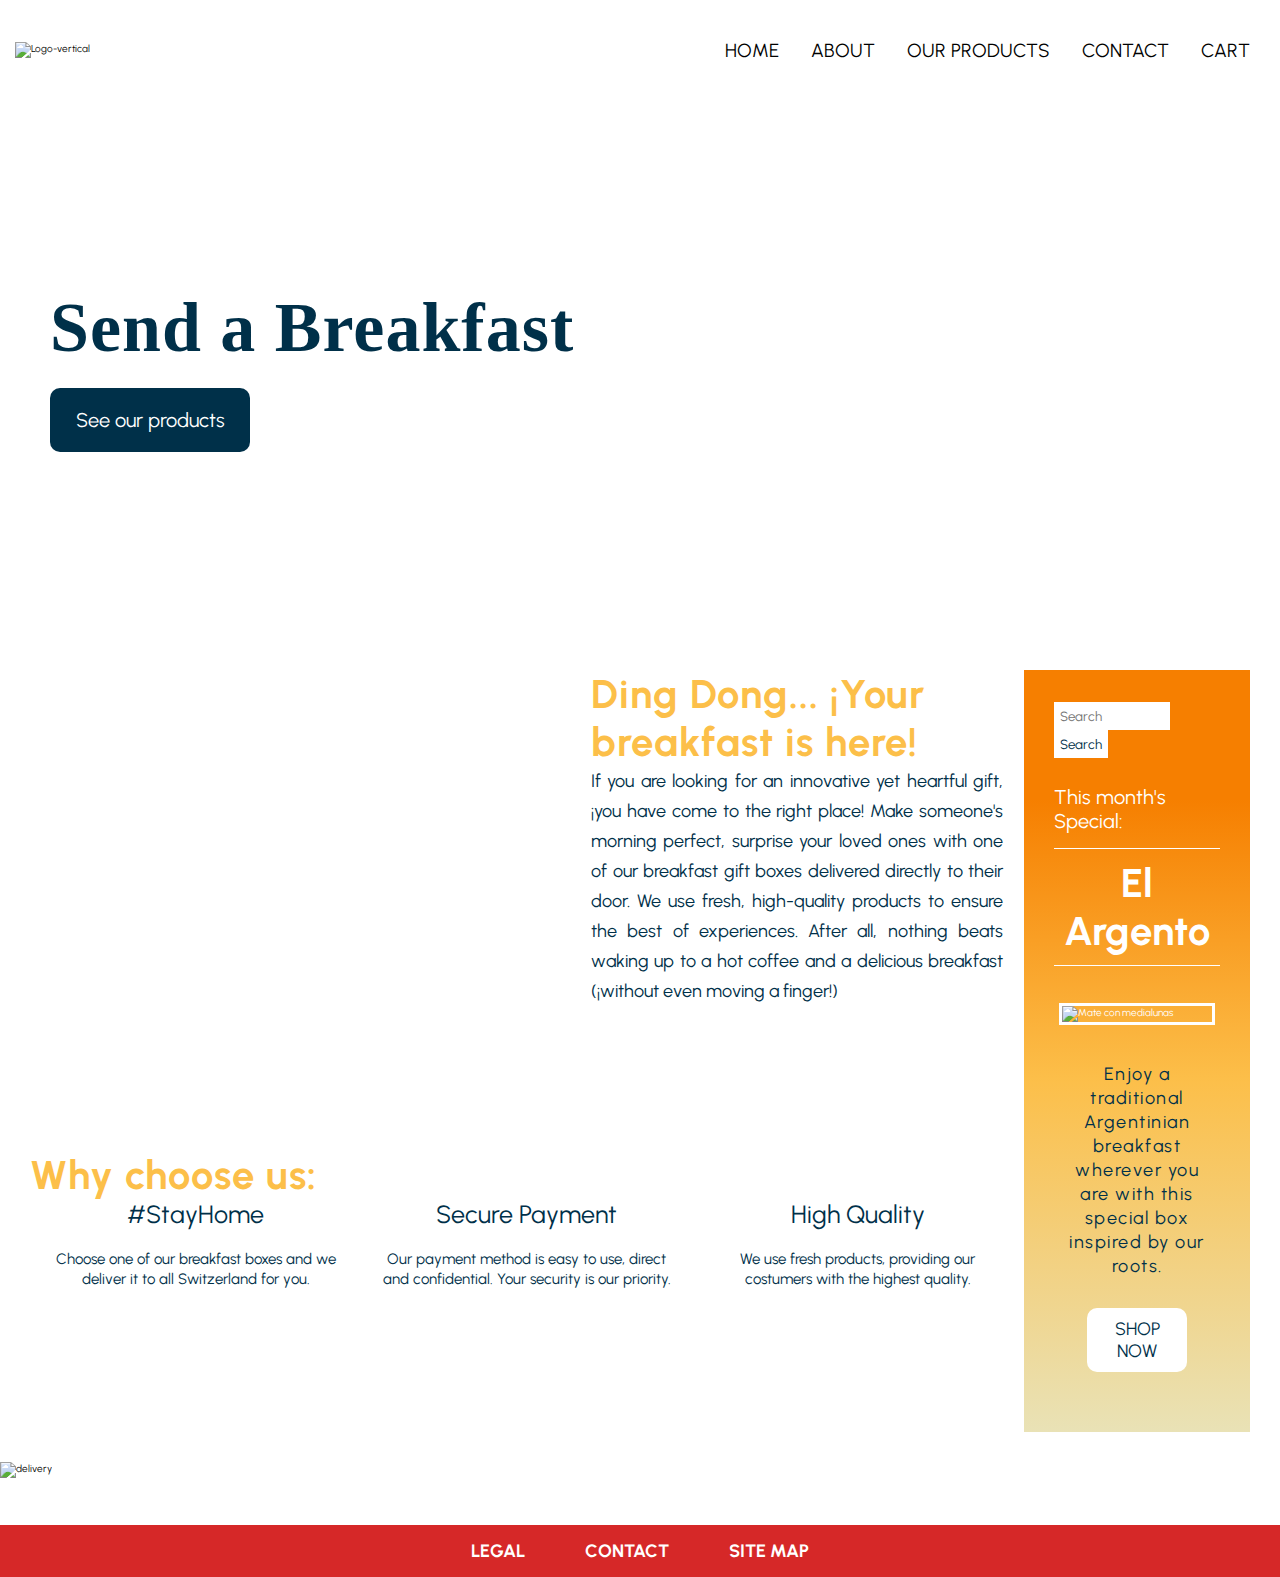
==== proyecto final js/index.html @ a95ef4ea "adding onClick function a .boton-index" ====
<!DOCTYPE html>
<html lang="en">

<head>
    <meta http-equiv="X-UA-Compatible" content="IE=edge">
    <meta charset="UTF-8">
    <meta name="viewport" content="width=device-width, initial-scale=1.0">
    <meta name="description" content="It's breakfast o'clock 🥐 Choose one of our combos and leave the rest to us. ¡We deliver to all CH!">
    <meta name="keywords" content="breakfast, Switzerland, food, delivery, Swiss, gift, Zürich, Geneva, morning">
    <link href="https://cdn.jsdelivr.net/npm/bootstrap@5.1.1/dist/css/bootstrap.min.css" rel="stylesheet" integrity="sha384-F3w7mX95PdgyTmZZMECAngseQB83DfGTowi0iMjiWaeVhAn4FJkqJByhZMI3AhiU" crossorigin="anonymous">
    <link rel="stylesheet" href="css/style.css">
    <link rel="stylesheet" href="css/responsive.css">
    <script src="https://kit.fontawesome.com/d085048c72.js" crossorigin="anonymous"></script>
    <link rel="preconnect" href="https://fonts.googleapis.com">
    <link rel="preconnect" href="https://fonts.gstatic.com" crossorigin>
    <link href="https://fonts.googleapis.com/css2?family=Urbanist:wght@200;300;500&display=swap" rel="stylesheet">

    <!-- Icon -->
    <link rel="icon" href="https://i.postimg.cc/2ytZzptG/coffee.png" type="image/x-icon">

    <!-- Title -->
    <title>Send a Breakfast in Switzerland!</title>
</head>

<body>
    <header>

        <div class="head">

            <!-- Navigation bar + logo -->

            <a href="./index.html">
                <div class="logo">
                    <img src="https://i.postimg.cc/Pq0FxqG3/LOGO2-min.png" alt="Logo-vertical">
                    <!-- Logo -->
                </div>
            </a>

            <!-- NAVIGATION -->
            <nav class="nav-horizontal">
                <ul>
                    <li>
                        <a href="index.html">Home</a>
                        <a href="paginas/about.html">About</a>
                        <a href="paginas/Our-products.html">Our products</a>
                        <a href="paginas/Contact.html">Contact</a>
                        <a href="paginas/Cart.html">Cart</a>
                    </li>
                </ul>
            </nav>

            <!-- BURGER MENU -->

            <div class="burger-menu">
                <button type="button" id="nav-btn" data-bs-toggle="dropdown">
                    <input id="abrir-cerrar" name="abrir-cerrar" type="checkbox" value="" />
                    <label for="abrir-cerrar" class="toggle-button">
                        <span class="cerrar" title="Cerrar">Cerrar</span>
                        <span class="abrir" title="Abrir">Abrir</span>
                    </label>
                </button>
                <ul class="dropdown-menu">
                    <li><a href="index.html">Home</a></li>
                    <li><a href="paginas/about.html">About</a></li>
                    <li><a href="paginas/Our-products.html">Our products</a></li>
                    <li><a href="paginas/Contact.html">Contact</a></li>
                    <li><a href="paginas/Cart.html">Cart</a></li>
                </ul>
            </div>

            <!-- END BURGER MENU -->


        </div>


        <!-- End Navigation bar + logo -->

    </header>

    <!-- BODY -->

    <main class="main">

        <div>
            <div class="titles" id="responsive-title">
                <h1 class="titulo">Send a Breakfast</h1>
                <a class="boton-index btn" onclick="alertOne()">See our products</a>
            </div>


            <!-- GRID -->

            <div class="hide grid">

                <div class="Video-index">
                    <iframe src="https://www.youtube.com/embed/C2gEv_9-p6I" title="YouTube video player" frameborder="0" allow="accelerometer; autoplay; clipboard-write; encrypted-media; gyroscope; picture-in-picture" allowfullscreen></iframe>
                </div>

                <div class="dingdong">
                    <h3 class="subtitulo-1">Ding Dong... ¡Your breakfast is here!</h3>
                    <p class="about-text">If you are looking for an innovative yet heartful gift, ¡you have come to the right place! Make someone's morning perfect, surprise your loved ones with one of our breakfast gift boxes delivered directly to their door. We use fresh,
                        high-quality products to ensure the best of experiences. After all, nothing beats waking up to a hot coffee and a delicious breakfast (¡without even moving a finger!) </p>
                </div>

                <!-- COLUMN RIGHT -->

                <div class="columna-index">

                    <!-- SEARCH ENGINE  -->
                    <div class="mysearch-engine">
                        <form id="form-search">
                            <input type="search" role="search" class="mysearch" placeholder="Search">
                            <button class="mysearch-button">Search</button>
                        </form>
                    </div>

                    <!-- MONTH SPECIAL -->

                    <article id="index-special">
                        <span id="sub-special">This month's Special:</span>
                        <h3 id="title-special">El Argento</h3>

                        <img src="https://i.postimg.cc/d1kPHXFX/el-argento1.jpg" alt="Mate con medialunas" class="img-special">

                        <p>Enjoy a traditional Argentinian breakfast wherever you are with this special box inspired by our roots.
                        </p>

                        <div>
                            <a class="special-button btn" href="paginas/Our-products.html#argento">Shop now</a>
                        </div>

                    </article>

                </div>

                <!-- END MONTH SPECIAL -->


                <!-- SECTION WHY CHOOSE US -->
                <div class="why-choose">
                    <h2 class="subtitulo-1">Why choose us:</h2>

                    <div id="reason-container">
                        <ul class="reason">
                            <div class="reason-hover">
                                <i class="fas fa-truck"></i>
                                <li class="reason-title">#StayHome</li>
                            </div>
                            <li class="p-reason">Choose one of our breakfast boxes and we deliver it to all Switzerland for you.</li>
                        </ul>
                        <ul class="reason">
                            <div class="reason-hover">
                                <i class="fas fa-lock"></i>
                                <li class="reason-title">Secure Payment</li>
                            </div>
                            <li class="p-reason">Our payment method is easy to use, direct and confidential. Your security is our priority. </li>
                        </ul>
                        <ul class="reason">
                            <div class="reason-hover">
                                <i class="fas fa-check-circle"></i>
                                <li class="reason-title">High Quality</li>
                            </div>
                            <li class="p-reason">We use fresh products, providing our costumers with the highest quality.
                            </li>
                        </ul>
                    </div>
                </div>

                <!-- END SECTION WHY CHOOSE US -->

            </div>

            <!-- END GRID -->

        </div>
        <!-- img  of delivery -->

        <div class="banner-indexdown hide">
            <img src="https://i.postimg.cc/B6D71G4q/4225416.jpg" alt="delivery" />
        </div>

        <!-- end img  of delivery -->





        <!-- RESPONSIVE FOR MOBILE -->


        <div id="responsive-index">

            <div class="dingdong">
                <h3 class="subtitulo-1">Ding Dong... ¡Your breakfast is here!</h3>
                <p class="about-text">If you are looking for an innovative yet heartful gift, ¡you have come to the right place! Make someone's morning perfect, surprise your loved ones with one of our breakfast gift boxes delivered directly to their door. We use fresh, high-quality
                    products to ensure the best of experiences. After all, nothing beats waking up to a hot coffee and a delicious breakfast (¡without even moving a finger!) </p>
            </div>

            <div class="Video-index">
                <iframe src="https://www.youtube.com/embed/C2gEv_9-p6I" title="YouTube video player" frameborder="0" allow="accelerometer; autoplay; clipboard-write; encrypted-media; gyroscope; picture-in-picture" allowfullscreen></iframe>
            </div>

            <!-- SECTION WHY CHOOSE US -->

            <div id="reason-container2">

                <div class="why-choose">
                    <div id="carouselExampleCaptions" class="carousel slide" data-bs-ride="carousel">
                        <h2 class="subtitulo-1">Why choose us:</h2>

                        <div class="carousel-inner">
                            <div class="carousel-item active">
                                <ul class="reason">
                                    <div class="reason-hover">
                                        <i class="fas fa-truck"></i>
                                        <li class="reason-title">#StayHome</li>
                                    </div>
                                    <li class="p-reason">Choose one of our breakfast boxes and we deliver it to all Switzerland for you.
                                    </li>
                                </ul>
                            </div>



                            <div class="carousel-item">
                                <ul class="reason">
                                    <div class="reason-hover">
                                        <i class="fas fa-lock"></i>
                                        <li class="reason-title">Secure Payment</li>
                                    </div>
                                    <li class="p-reason">Our payment method is easy to use, direct and confidential. Your security is our priority. </li>
                                </ul>
                            </div>

                            <div class="carousel-item">
                                <ul class="reason">
                                    <div class="reason-hover">
                                        <i class="fas fa-check-circle"></i>
                                        <li class="reason-title">High Quality</li>
                                    </div>
                                    <li class="p-reason">We use fresh products, providing our costumers with the highest quality.
                                    </li>
                                </ul>
                            </div>
                        </div>
                    </div>
                </div>
            </div>

            <!-- END SECTION WHY CHOOSE US -->



            <!-- MONTH SPECIAL -->

            <div class="columna-index">


                <!-- SEARCH ENGINE  -->
                <div class="mysearch-engine">
                    <form id="form-search2">
                        <input type="search" role="search" class="mysearch" placeholder="Search">
                        <button class="mysearch-button">Search</button>
                    </form>
                </div>



                <article id="index-special2">
                    <span>This month's Special:</span>
                    <h3>El Argento</h3>

                    <div class="responsive-column">
                        <img src="https://i.postimg.cc/d1kPHXFX/el-argento1.jpg" alt="Mate con medialunas" class="img-special">

                        <div class="responsive-pa">
                            <p>Enjoy a traditional Argentinian breakfast wherever you are with this special box inspired by our roots.
                            </p>

                            <div>
                                <a class="special-button btn" href="paginas/Our-products.html#argento">Shop now</a>
                            </div>
                        </div>
                    </div>


                </article>
            </div>
        </div>

        <!-- END MONTH SPECIAL -->

        <!-- img  of delivery -->

        <div class="banner-indexdown banner-hide">
            <img src="https://i.postimg.cc/B6D71G4q/4225416.jpg" alt="delivery" />
        </div>

        <!-- end img  of delivery -->

        <!-- END RESPONSIVE MOBILE -->

    </main>

    <footer>
        <div id="foot">
            <ul>
                <li><a href="index.html">LEGAL</a></li>
                <li><a href="paginas/Contact.html">CONTACT</a></li>
                <li><a href="paginas/sitemap.html">SITE MAP</a></li>
            </ul>



        </div>
    </footer>

    <script src="https://cdn.jsdelivr.net/npm/bootstrap@5.1.1/dist/js/bootstrap.bundle.min.js" integrity="sha384-/bQdsTh/da6pkI1MST/rWKFNjaCP5gBSY4sEBT38Q/9RBh9AH40zEOg7Hlq2THRZ" crossorigin="anonymous"></script>

    <script src="js/js.js"></script>

</body>

</html>
---- proyecto final js/css/style.css ----
/*! HEADER */

.head {
    height: 10rem;
    display: flex;
    justify-content: space-between;
    align-items: center;
    margin: 0 15px
}


/*! Logo */

.logo img {
    max-width: 200px;
    width: 200px
}


/*! NAVIGATION MENU */

nav {
    flex-wrap: nowrap
}

nav ul li {
    text-transform: uppercase;
    display: inline-block
}

nav ul li a {
    padding: 15px;
    font-size: 1.9rem
}

nav ul li a:hover {
    background-color: #fcbf49;
    color: #fff;
    padding: 15px
}


/*! BURGER MENU */

.burger-menu {
    display: none
}


/*! Footer */

footer {
    max-width: 100%;
    background-color: #d62828;
    margin-top: 5rem
}

#foot ul {
    justify-content: center;
    display: flex;
    margin: 0
}

#foot li {
    padding: 1.5rem 3rem
}

#foot li a {
    color: #fff;
    font-weight: 700;
    font-size: 1.8rem
}

h1 {
    font-size: 7em;
    font-family: "ModernRegular";
    letter-spacing: 1px;
    color: #003049
}

.subtitulo-1 {
    font-size: 4rem;
    letter-spacing: .1rem;
    color: #fcbf49
}

p {
    text-align: justify;
    font-size: 1.8rem;
    line-height: 30px;
    color: #003049
}

.btn-hover:hover,
.a-products:hover,
.boton-index:hover {
    background-color: #fcbf49;
    color: #fff
}


/*! Estilos Generales */

html {
    font-size: 62.5%;
    scroll-behavior: smooth
}

* {
    margin: 0;
    padding: 0;
    box-sizing: border-box;
    list-style-type: none;
    font-family: "Urbanist", sans-serif
}

a {
    text-decoration: none;
    color: #000
}

ul {
    display: inline-block
}

ol,
ul {
    padding-left: 0
}


/*! INDEX */

#responsive-index {
    display: none
}

.titles {
    background-image: url("https://i.postimg.cc/tRxsYbgz/banner-index-full.jpg");
    height: auto;
    min-height: 60vh;
    background-size: 100%;
    background-repeat: no-repeat;
    display: flex;
    flex-direction: column;
    justify-content: center;
    background-attachment: fixed;
    background-position-y: bottom
}

.titulo,
.boton-index {
    margin-left: 5rem
}

.boton-index {
    background-color: #003049;
    color: #fff;
    text-align: center;
    margin-top: 2rem;
    font-size: 2rem;
    padding: 20px;
    border-radius: 10px;
    max-width: 20rem
}


/*! GRID */

.grid {
    display: -ms-grid;
    display: grid;
    -ms-grid-columns: 2fr 1px 2fr 1px 1fr;
    grid-template-columns: 2fr 2fr 1fr;
    -ms-grid-rows: .5fr 1px .5fr;
    gap: 1px 1px;
    grid-auto-flow: row;
    grid-template-areas: "Video-index dingdong columna-index" "why-chose why-chose columna-index";
    margin: 3rem
}


/*! VIDEO Y TEXTO IN INDEX */

.Video-index iframe {
    -ms-grid-row: 1;
    -ms-grid-column: 1;
    grid-area: Video-index;
    width: 560px;
    height: 315px
}

.dingdong {
    -ms-grid-row: 1;
    -ms-grid-column: 3;
    grid-area: dingdong
}


/*! COLUMN SEARCH & SPECIALS */

.columna-index {
    -ms-grid-row: 1;
    -ms-grid-row-span: 3;
    -ms-grid-column: 5;
    grid-area: columna-index;
    background: linear-gradient(180deg, #f67f00 17%, #fcbf4a 54%, #e9e2b6 100%);
    color: #fff;
    padding: 3rem
}


/*! search engine */

.mysearch-engine {
    display: flex;
    justify-content: center;
    margin: 2px 0
}

.mysearch {
    outline: none;
    border: none;
    padding: 6px;
    width: 70%
}

.mysearch-button {
    padding: 6px;
    border: none;
    background-color: #fff;
    color: #003049
}

.mysearch-button:hover {
    cursor: pointer
}


/*! special section */

#index-special #sub-special {
    font-size: 2rem;
    padding-top: 2.5rem;
    display: flex;
    justify-content: center
}

#index-special #title-special {
    font-size: 4rem;
    text-align: center;
    padding: 1rem;
    border-bottom: 1px solid #fff;
    border-top: 1px solid #fff;
    margin-top: 1.5rem
}

#index-special p {
    line-height: 2.4rem;
    font-size: 1.8em;
    letter-spacing: 1.5px;
    margin: 0 1rem;
    text-align: center
}

.img-special {
    width: 90%;
    margin: 4rem auto;
    display: flex;
    outline: 3px solid #fff
}

.special-button {
    background-color: #fff;
    color: #003049;
    text-align: center;
    margin: 3rem auto;
    text-transform: uppercase;
    font-size: 1.8rem;
    text-align: center;
    border-radius: 10px;
    padding: 10px;
    display: flex;
    width: 60%;
    justify-content: center
}

.special-button:hover {
    color: #fcbf49;
    background-color: #003049
}


/*! Why choose us section */

.why-choose {
    -ms-grid-row: 3;
    -ms-grid-column: 1;
    -ms-grid-column-span: 3;
    grid-area: why-chose;
    color: #003049
}

.reason {
    text-align: center
}

.reason-hover:hover {
    color: #fcbf49;
    transition: all .1s ease-in-out
}

#reason-container {
    display: flex;
    justify-content: space-around;
    align-items: center
}

.reason-title,
.reason i {
    font-size: 2.5rem
}

.reason-title {
    margin-bottom: 2rem
}

.reason i {
    margin: 3rem auto
}

.p-reason {
    font-size: 1.5rem;
    width: 300px;
    line-height: 2rem
}


/*! IMAGEN BOTTOM */

.banner-indexdown img {
    width: 100%;
    margin-top: -30px;
    margin-bottom: -4rem
}

.banner-hide {
    display: none
}


/*! END INDEX */


/*! ABOUT PAGE */

#about-main {
    display: flex;
    margin: 10rem 2rem
}

.about-column1 {
    width: 50rem;
    background-color: #fcbf49
}

.about-column1 h1 {
    font-size: 5rem;
    color: #fff;
    display: flex;
    justify-content: center;
    margin-top: 5rem;
    font-weight: 500
}

.about-column2 {
    width: 50%;
    display: flex;
    flex-direction: column;
    margin: auto 4rem
}

.about-image {
    display: block;
    margin: auto;
    padding-top: 20px;
    height: 40vh
}

.about-text {
    width: auto;
    margin-right: 2rem
}


/*! grid */

.grid-img {
    display: grid;
    grid-template-columns: repeat(4, 15em);
    grid-template-rows: repeat(4, 15em);
    gap: 5px
}

.grid-img img {
    width: 100%
}

#img-swissmade img {
    margin-top: 1rem;
    width: 100%;
    margin-bottom: -4rem
}


/*! CONTACT PAGE */

#contact-container {
    margin: 1rem;
    display: flex
}


/*! COLUMN LEFT */

.contact-column1 {
    background-color: #d9cc81;
    width: 25%;
    min-width: 20%;
    display: flex;
    flex-direction: column;
    height: 800px
}

.border-contact {
    border: #fff solid 2px;
    max-width: 90%;
    width: 90%;
    margin: 5rem auto;
    padding: 5px
}


/*! title CONTACT */

#contact-title {
    background-color: #d9cc81;
    letter-spacing: 1.5px;
    text-align: center;
    color: #fff;
    font-size: 2.5rem
}

.contact-data {
    font-size: 1.5rem;
    color: #fff
}

.iconos {
    display: block;
    margin: 0 auto;
    margin-right: 5px auto
}

.contact-data ul {
    display: block;
    line-height: 40px
}

.contact-data li {
    text-align: center
}

.contact-data li i {
    margin-right: 5px
}

.contact-img {
    height: 200px;
    width: auto;
    display: flex;
    margin: 100px auto
}


/*! END COLUMN LEFT */


/*! IMG RIGHT */

#img-contacto {
    width: 80%
}

#img-contacto img {
    width: 100%;
    height: 800px
}


/*! END IMG RIGHT */


/*! FORM */

#contact-form {
    width: 50%;
    padding: 10px 10%;
    font-size: 1.5rem
}


/*! NAME AND EMAIL */

.form-group {
    margin: 15px 0;
    display: flex;
    align-items: center;
    justify-content: space-between
}

.form-control {
    padding: 10px;
    width: 550px;
    font-size: 1.5rem;
    border: 2px solid #d9cc81;
    border-radius: 10px;
    margin-left: 30px
}


/*! END NAME AND EMAIL */


/*! SELECT YOUR CANTON */

.canton {
    display: flex;
    margin: 30px 0;
    justify-content: space-between
}

#canton {
    padding: 10px;
    cursor: pointer;
    background-color: #d9cc81;
    border: none;
    outline: none;
    max-width: 40%
}

#canton-title {
    width: 250px;
    padding: 5px;
    margin: 10px 0px
}


/*! END SELECT YOUR CANTON */


/*! RADIO BTNS */

.custom-control {
    display: flex;
    justify-content: space-between;
    margin: 20px 0
}

#query {
    width: 200px;
    background-color: #d9cc81;
    height: 50px;
    padding: 13px;
    border-radius: 20px
}

.radio-btns {
    display: flex;
    flex-direction: column;
    width: 200px
}

.radio-container {
    display: flex;
    margin: 10px 0
}

.custom-control-label {
    margin-left: 10px
}


/*! RADIO BTNS */


/*! TEXTAREA */

#mensaje {
    border: 2px solid #d9cc81;
    border-radius: 10px;
    padding: 15px;
    width: 100%;
    resize: none;
    outline: none
}


/*! END TEXTAREA */


/*! CHECKBOX */

.form-check-input {
    width: 2rem;
    height: 2rem;
    border: 2px solid #d9cc81;
    margin: 0;
    margin-right: 5px;
    cursor: pointer
}

.form-check-input:checked {
    background-color: #d9cc81
}

.form-check-input:active {
    outline: none
}

.form-check-input:focus {
    outline: none;
    border: 2px solid #d9cc81
}

.form-check {
    display: flex;
    align-items: center;
    margin-top: 15px;
    padding-left: 3em
}


/*! END CHECKBOX */


/*! SEND AND RESET BTN */

.sr-btn {
    border: none;
    width: 100%;
    max-width: 20rem;
    cursor: pointer;
    border-radius: 10px;
    background-color: #d9cc81;
    letter-spacing: 1.5px;
    padding: 1.5rem;
    color: #fff;
    font-size: 1.8rem;
    font-weight: 900
}

.s-r-buttons {
    position: relative;
    top: 5rem;
    display: flex;
    gap: 1rem;
    justify-content: center
}


/*! END SEND AND RESET BTN */


/*! HIDE IMG BOTTOM  */

.contact-bottomimg {
    display: none
}


/*! END HIDE IMG BOTTOM  */


/*! SECTION OUR PRODUCTS */

.products-main {
    margin-bottom: 13rem
}

#title-products {
    background-image: url("https://i.postimg.cc/gkbnh7Xb/banner-products-full.jpg");
    margin-bottom: 9rem
}

#title-products h1 {
    margin-left: 4rem
}

.disclaimer {
    width: 35%;
    margin-left: 4.5rem;
    margin-top: 4rem;
    font-weight: 600;
    text-align: left;
    font-size: 2rem;
    letter-spacing: 1px
}


/*! PRODUCTS GRID */

.container-products {
    display: -ms-grid;
    display: grid;
    -ms-grid-columns: 1fr 2% 1fr 2% 1fr;
    grid-template-columns: 1fr 1fr 1fr;
    -ms-grid-rows: 1fr 2% 1fr 2% 1fr;
    grid-template-rows: 1fr 1fr 1fr;
    gap: 2% 2%;
    grid-auto-flow: row;
    grid-template-areas: "Product-1 Product-2 Product-3" "Product-4 Product-5 Product-6" "Product-7 Product-8 Product-9";
    margin: 3rem
}

.container-products>* {
    padding: 20px 0;
    border: 1px solid #003049;
    transition: all .2s ease-in-out
}

.container-products>*:hover {
    transform: scale(1.1, 1.1)
}

.Product-1 {
    -ms-grid-row: 1;
    -ms-grid-column: 1;
    grid-area: Product-1
}

.Product-2 {
    -ms-grid-row: 1;
    -ms-grid-column: 3;
    grid-area: Product-2
}

.Product-3 {
    -ms-grid-row: 1;
    -ms-grid-column: 5;
    grid-area: Product-3
}

.Product-4 {
    -ms-grid-row: 3;
    -ms-grid-column: 1;
    grid-area: Product-4
}

.Product-5 {
    -ms-grid-row: 3;
    -ms-grid-column: 3;
    grid-area: Product-5
}

.Product-6 {
    -ms-grid-row: 3;
    -ms-grid-column: 5;
    grid-area: Product-6
}

.Product-7 {
    -ms-grid-row: 5;
    -ms-grid-column: 1;
    grid-area: Product-7
}

.Product-8 {
    -ms-grid-row: 5;
    -ms-grid-column: 3;
    grid-area: Product-8
}

.Product-9 {
    -ms-grid-row: 5;
    -ms-grid-column: 5;
    grid-area: Product-9
}


/*! GRID ELEMENT STYLING */


/*! CARDS STYLING */

.box {
    width: 100%;
    height: 100%;
    display: flex;
    justify-content: space-between;
    align-items: center;
    flex-direction: column
}

.products,
.products-title,
.month-special {
    text-align: center
}

.products-title {
    color: #fff;
    font-size: 1.7em;
    padding: 1rem 0;
    text-transform: uppercase;
    letter-spacing: .1em;
    width: 400px
}

#blue-line {
    background-color: #003049;
    width: 100%
}

.products {
    margin: 0 10px;
    padding: 5px 30px
}


/*! MONTH SPECIAL */

.Product-3 {
    background-color: #d9cc81;
    margin-top: -33px;
    border: none
}

.month-special {
    font-size: 2.5rem;
    color: #fff;
    border-top: 1px solid #fff;
    padding: 5px;
    width: 100%;
    font-weight: 700;
    margin: 0 auto;
    display: inline-block
}

.Product-3 .products-title {
    color: #003049
}

#white-line {
    background-color: #fff;
    width: 100%
}


/*! END MONTH SPECIAL */

.img-product img {
    width: 80%;
    margin: 1rem auto;
    display: flex;
    margin-bottom: 1rem
}

.align-button {
    display: flex;
    justify-content: center
}

.align-button a {
    color: #fff
}

.a-products {
    background-color: #003049;
    color: #fff;
    text-align: center;
    font-size: 2rem;
    padding: 10px;
    width: 150px;
    border-radius: 50px;
    cursor: pointer;
    border-style: none;
    margin-top: 2rem
}

.back-btn {
    display: none
}


/*! CART PAGE */

#title-cart {
    background-image: url("https://i.postimg.cc/9FPzYBZR/banner-cart-full.jpg");
    height: 55vh;
    margin-bottom: 5rem
}

#title-cart h1 {
    margin-left: 5rem
}

.container-cart {
    display: flex;
    justify-content: space-around
}


/*! YOUR CART IS EMPTY SECTION */

.cart-section1 {
    display: flex;
    flex-direction: column;
    border: 2.5px solid #003049;
    border-radius: 15px;
    width: 600px;
    margin: 5rem;
    text-align: center;
    max-height: 400px
}

.content-cart {
    display: flex;
    flex-direction: column;
    height: 100%;
    justify-content: space-around
}

.icon-title {
    font-size: 2.5rem;
    display: flex;
    align-items: center;
    margin-top: 3rem;
    justify-content: center;
    color: #003049;
    background-color: #d9cc81;
    padding: 1rem
}

.icon-title .fa-shopping-cart {
    margin-right: 10px;
    font-size: 3rem
}

.emoji {
    font-size: 3rem
}

.cart-section1 p {
    margin: 0 2rem;
    align-items: center
}

#cart-button {
    background-color: #003049;
    color: #fff;
    margin: 0 auto
}

#cart-button:hover {
    background-color: #fcbf49
}


/*! SUGGESTION SECTION */

.cart-section2 {
    background-color: #fcbf49;
    padding: 2rem;
    margin-right: 3rem;
    height: auto;
    width: 450px;
    display: flex;
    flex-direction: column;
    justify-content: space-between
}

.cart-section2 img {
    border: 3px solid #fff
}

.cart-section2 h2 {
    color: #fff;
    text-transform: uppercase;
    display: flex;
    justify-content: center;
    font-size: 2.5rem;
    padding: 20px;
    font-weight: bold;
    border-top: 5px solid #fff
}

.item-title {
    font-size: 2.5rem;
    padding: .5rem;
    text-align: center;
    color: #003049;
    background-color: #fff;
    margin: 1rem 0
}

.carousel-item p {
    text-align: center;
    margin: 1rem
}

.carousel-item img {
    height: 250px;
    width: 100%
}


/*! SITEMAP */

#sitemap-main {
    display: flex;
    height: 60rem
}

#sitemap-column {
    background-color: #d62828;
    width: 40%;
    margin-right: 2rem;
    height: 100%
}

.sitemap-a {
    font-size: 3rem;
    padding: 2rem;
    text-transform: uppercase;
    text-decoration: none;
    color: #003049;
    margin: 1.5rem;
    line-height: 5rem;
    width: 100%;
    display: inline-block
}

.sitemap-a:hover {
    color: #fff;
    background-color: #d9cc81;
    transition: color .15s ease-in-out, background-color .15s ease-in-out, border-color .15s ease-in-out, box-shadow .15s ease-in-out
}

#sitemap-img img {
    width: 50%;
    height: auto
}
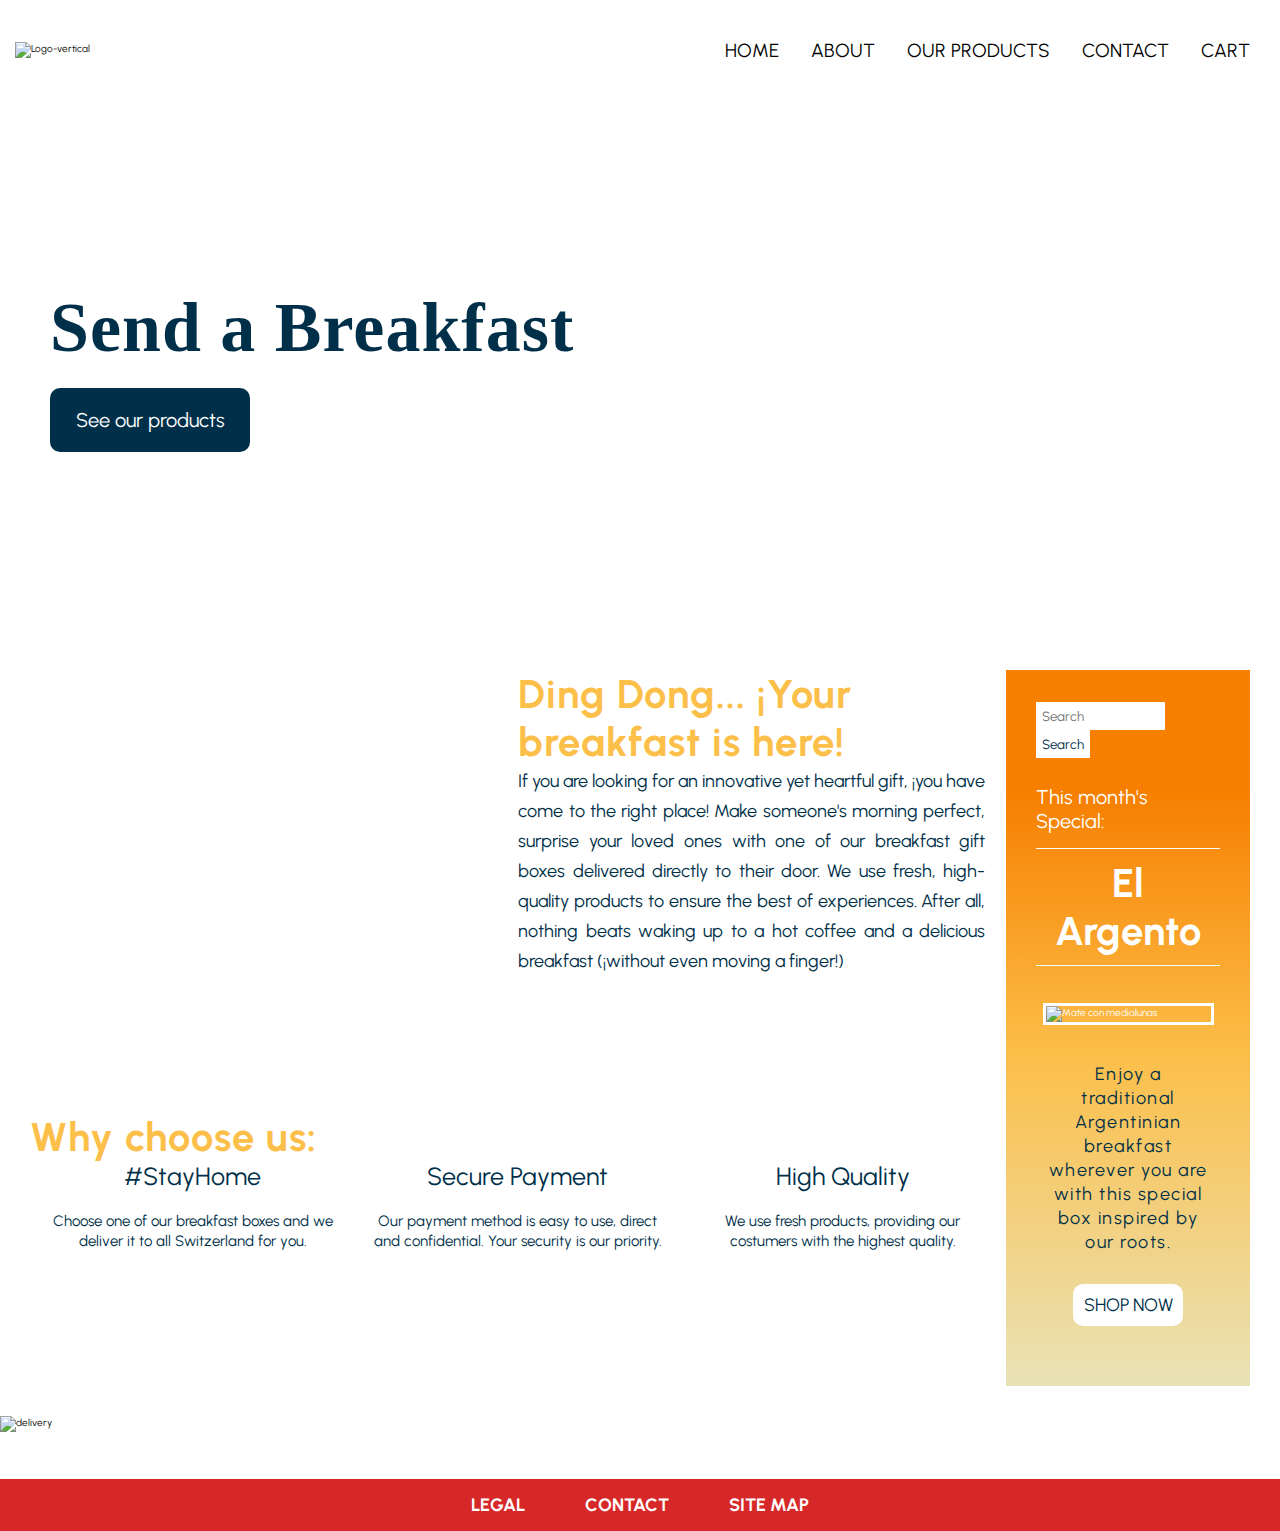
==== commit a1ae0574: "primera entrega proyecto final" ====
--- a/proyecto final js/index.html
+++ b/proyecto final js/index.html
@@ -93,9 +93,7 @@
 
             <div class="hide grid">
 
-                <div class="Video-index">
-                    <iframe src="https://www.youtube.com/embed/C2gEv_9-p6I" title="YouTube video player" frameborder="0" allow="accelerometer; autoplay; clipboard-write; encrypted-media; gyroscope; picture-in-picture" allowfullscreen></iframe>
-                </div>
+
 
                 <div class="dingdong">
                     <h3 class="subtitulo-1">Ding Dong... ¡Your breakfast is here!</h3>
@@ -197,9 +195,6 @@
                     products to ensure the best of experiences. After all, nothing beats waking up to a hot coffee and a delicious breakfast (¡without even moving a finger!) </p>
             </div>
 
-            <div class="Video-index">
-                <iframe src="https://www.youtube.com/embed/C2gEv_9-p6I" title="YouTube video player" frameborder="0" allow="accelerometer; autoplay; clipboard-write; encrypted-media; gyroscope; picture-in-picture" allowfullscreen></iframe>
-            </div>
 
             <!-- SECTION WHY CHOOSE US -->
 
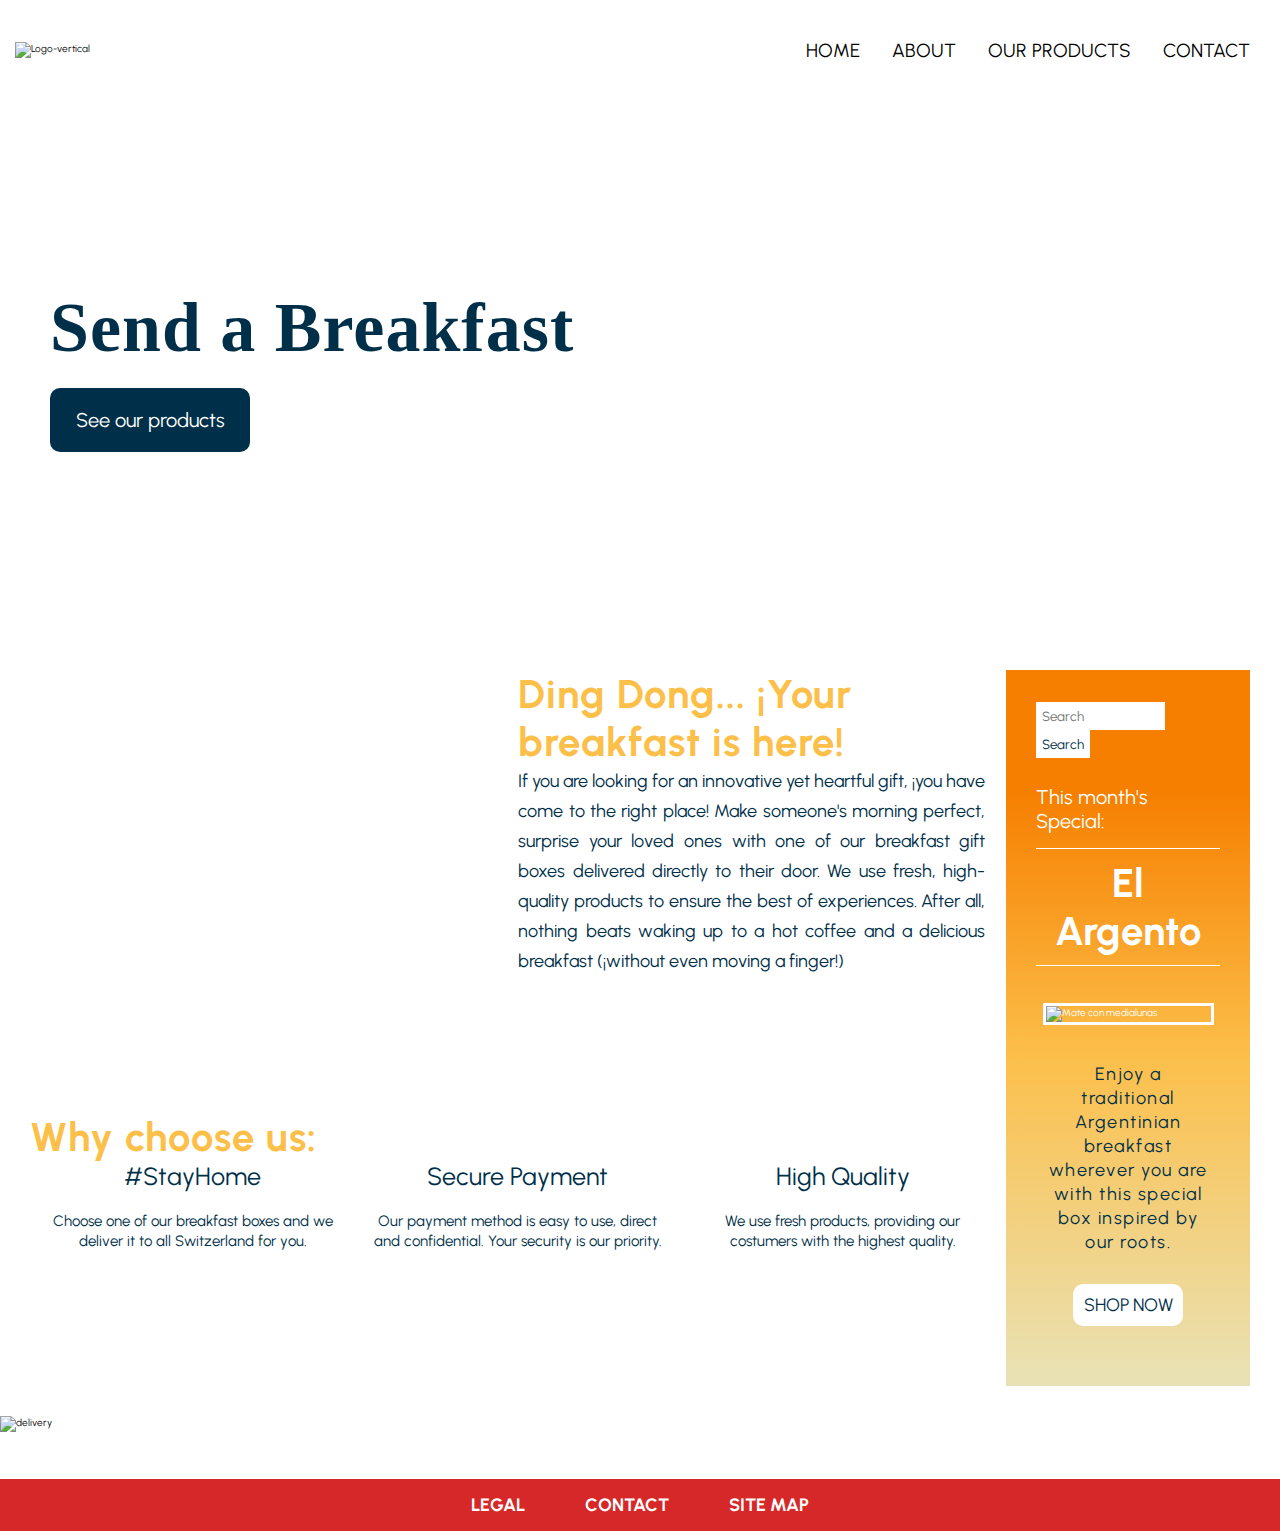
==== commit 422cc6f0: "proyecto final js" ====
--- a/proyecto final js/index.html
+++ b/proyecto final js/index.html
@@ -14,6 +14,7 @@
     <link rel="preconnect" href="https://fonts.googleapis.com">
     <link rel="preconnect" href="https://fonts.gstatic.com" crossorigin>
     <link href="https://fonts.googleapis.com/css2?family=Urbanist:wght@200;300;500&display=swap" rel="stylesheet">
+    <script src="https://code.jquery.com/jquery-3.6.0.min.js" integrity="sha256-/xUj+3OJU5yExlq6GSYGSHk7tPXikynS7ogEvDej/m4=" crossorigin="anonymous"></script>
 
     <!-- Icon -->
     <link rel="icon" href="https://i.postimg.cc/2ytZzptG/coffee.png" type="image/x-icon">
@@ -44,7 +45,6 @@
                         <a href="paginas/about.html">About</a>
                         <a href="paginas/Our-products.html">Our products</a>
                         <a href="paginas/Contact.html">Contact</a>
-                        <a href="paginas/Cart.html">Cart</a>
                     </li>
                 </ul>
             </nav>
@@ -64,7 +64,6 @@
                     <li><a href="paginas/about.html">About</a></li>
                     <li><a href="paginas/Our-products.html">Our products</a></li>
                     <li><a href="paginas/Contact.html">Contact</a></li>
-                    <li><a href="paginas/Cart.html">Cart</a></li>
                 </ul>
             </div>
 
--- a/proyecto final js/css/style.css
+++ b/proyecto final js/css/style.css
@@ -724,14 +724,16 @@
 }
 
 .container-products>* {
-    padding: 20px 0;
-    border: 1px solid #003049;
-    transition: all .2s ease-in-out
-}
+    padding-top: 46px;
+    box-shadow: 0px 3px 18px 3px rgba(0, 0, 0, 0.2);
+}
+
+
+/* OLD ANIMATION
 
 .container-products>*:hover {
     transform: scale(1.1, 1.1)
-}
+} */
 
 .Product-1 {
     -ms-grid-row: 1;
@@ -811,7 +813,7 @@
 .products-title {
     color: #fff;
     font-size: 1.7em;
-    padding: 1rem 0;
+    padding: 1.5rem 0;
     text-transform: uppercase;
     letter-spacing: .1em;
     width: 400px
@@ -823,8 +825,8 @@
 }
 
 .products {
-    margin: 0 10px;
-    padding: 5px 30px
+    margin-top: 150px;
+    padding: 5px 30px;
 }
 
 
@@ -832,8 +834,8 @@
 
 .Product-3 {
     background-color: #d9cc81;
-    margin-top: -33px;
-    border: none
+    border: none;
+    padding: 0px;
 }
 
 .month-special {
@@ -861,9 +863,8 @@
 
 .img-product img {
     width: 80%;
-    margin: 1rem auto;
-    display: flex;
-    margin-bottom: 1rem
+    margin: 4rem auto;
+    display: flex;
 }
 
 .align-button {
@@ -885,7 +886,7 @@
     border-radius: 50px;
     cursor: pointer;
     border-style: none;
-    margin-top: 2rem
+    margin-bottom: 150px;
 }
 
 .back-btn {
@@ -893,25 +894,50 @@
 }
 
 
-/*! CART PAGE */
-
-#title-cart {
-    background-image: url("https://i.postimg.cc/9FPzYBZR/banner-cart-full.jpg");
-    height: 55vh;
-    margin-bottom: 5rem
-}
-
-#title-cart h1 {
-    margin-left: 5rem
-}
+/*! CARD FLIP */
+
+.card-inner {
+    transition: transform 1s;
+    transform-style: preserve-3d;
+    cursor: pointer;
+    position: relative;
+}
+
+.card-inner.is-flipped {
+    transform: rotateY(180deg)
+}
+
+.card-face {
+    backface-visibility: hidden;
+    -webkit-backface-visibility: hidden;
+    overflow: hidden;
+}
+
+.card-back {
+    transform: rotateY(180deg);
+    content: '';
+    display: block;
+    position: absolute;
+    top: 0;
+    left: 0;
+    right: 0;
+    bottom: 0px;
+    background-color: white;
+}
+
+.back-special {
+    background-color: #d9cc81;
+}
+
+
+/*! CART */
+
+
+/*! YOUR CART IS EMPTY SECTION */
 
 .container-cart {
-    display: flex;
-    justify-content: space-around
-}
-
-
-/*! YOUR CART IS EMPTY SECTION */
+    margin-top: 200px;
+}
 
 .cart-section1 {
     display: flex;
@@ -919,9 +945,9 @@
     border: 2.5px solid #003049;
     border-radius: 15px;
     width: 600px;
-    margin: 5rem;
+    margin: 10rem auto;
     text-align: center;
-    max-height: 400px
+    height: 100%;
 }
 
 .content-cart {
@@ -935,7 +961,7 @@
     font-size: 2.5rem;
     display: flex;
     align-items: center;
-    margin-top: 3rem;
+    margin-top: 2rem;
     justify-content: center;
     color: #003049;
     background-color: #d9cc81;
@@ -966,52 +992,62 @@
     background-color: #fcbf49
 }
 
-
-/*! SUGGESTION SECTION */
-
-.cart-section2 {
-    background-color: #fcbf49;
-    padding: 2rem;
-    margin-right: 3rem;
-    height: auto;
-    width: 450px;
-    display: flex;
-    flex-direction: column;
-    justify-content: space-between
-}
-
-.cart-section2 img {
-    border: 3px solid #fff
-}
-
-.cart-section2 h2 {
-    color: #fff;
-    text-transform: uppercase;
-    display: flex;
+.cartTitle {
+    font-size: 3rem;
+    margin: 1rem auto;
+}
+
+.fullCart {
+    display: grid;
+    grid-template-columns: 1fr 0fr;
+    grid-template-rows: 0.5fr 0.5fr 0.5fr;
+    gap: 0px 0px;
+    grid-template-areas: "prodNames prodPrices" "sum-prices sum-prices" "checkoutBtn checkoutBtn";
+}
+
+.fontCart {
+    font-size: 2rem;
+}
+
+.cartList {
+    text-align: left;
+    margin-left: 4rem;
+}
+
+.cartAlign {
+    display: flex;
+    width: 100%;
+    justify-content: space-between;
+}
+
+.prodNames {
+    grid-area: prodNames;
+    display: flex;
+    width: 60%;
+}
+
+.prodPrices {
+    grid-area: prodPrices;
+    display: flex;
+    width: 40%;
     justify-content: center;
-    font-size: 2.5rem;
-    padding: 20px;
-    font-weight: bold;
-    border-top: 5px solid #fff
-}
-
-.item-title {
-    font-size: 2.5rem;
-    padding: .5rem;
-    text-align: center;
-    color: #003049;
-    background-color: #fff;
-    margin: 1rem 0
-}
-
-.carousel-item p {
-    text-align: center;
-    margin: 1rem
-}
-
-.carousel-item img {
-    height: 250px;
-    width: 100%
+    text-align: left;
+}
+
+.checkoutBtn {
+    grid-area: checkoutBtn;
+}
+
+#checkout {
+    margin: 1rem auto;
+}
+
+#sum-prices {
+    grid-area: sum-prices;
+    display: flex;
+    align-items: center;
+    left: 365px;
+    position: relative;
 }
 
 
